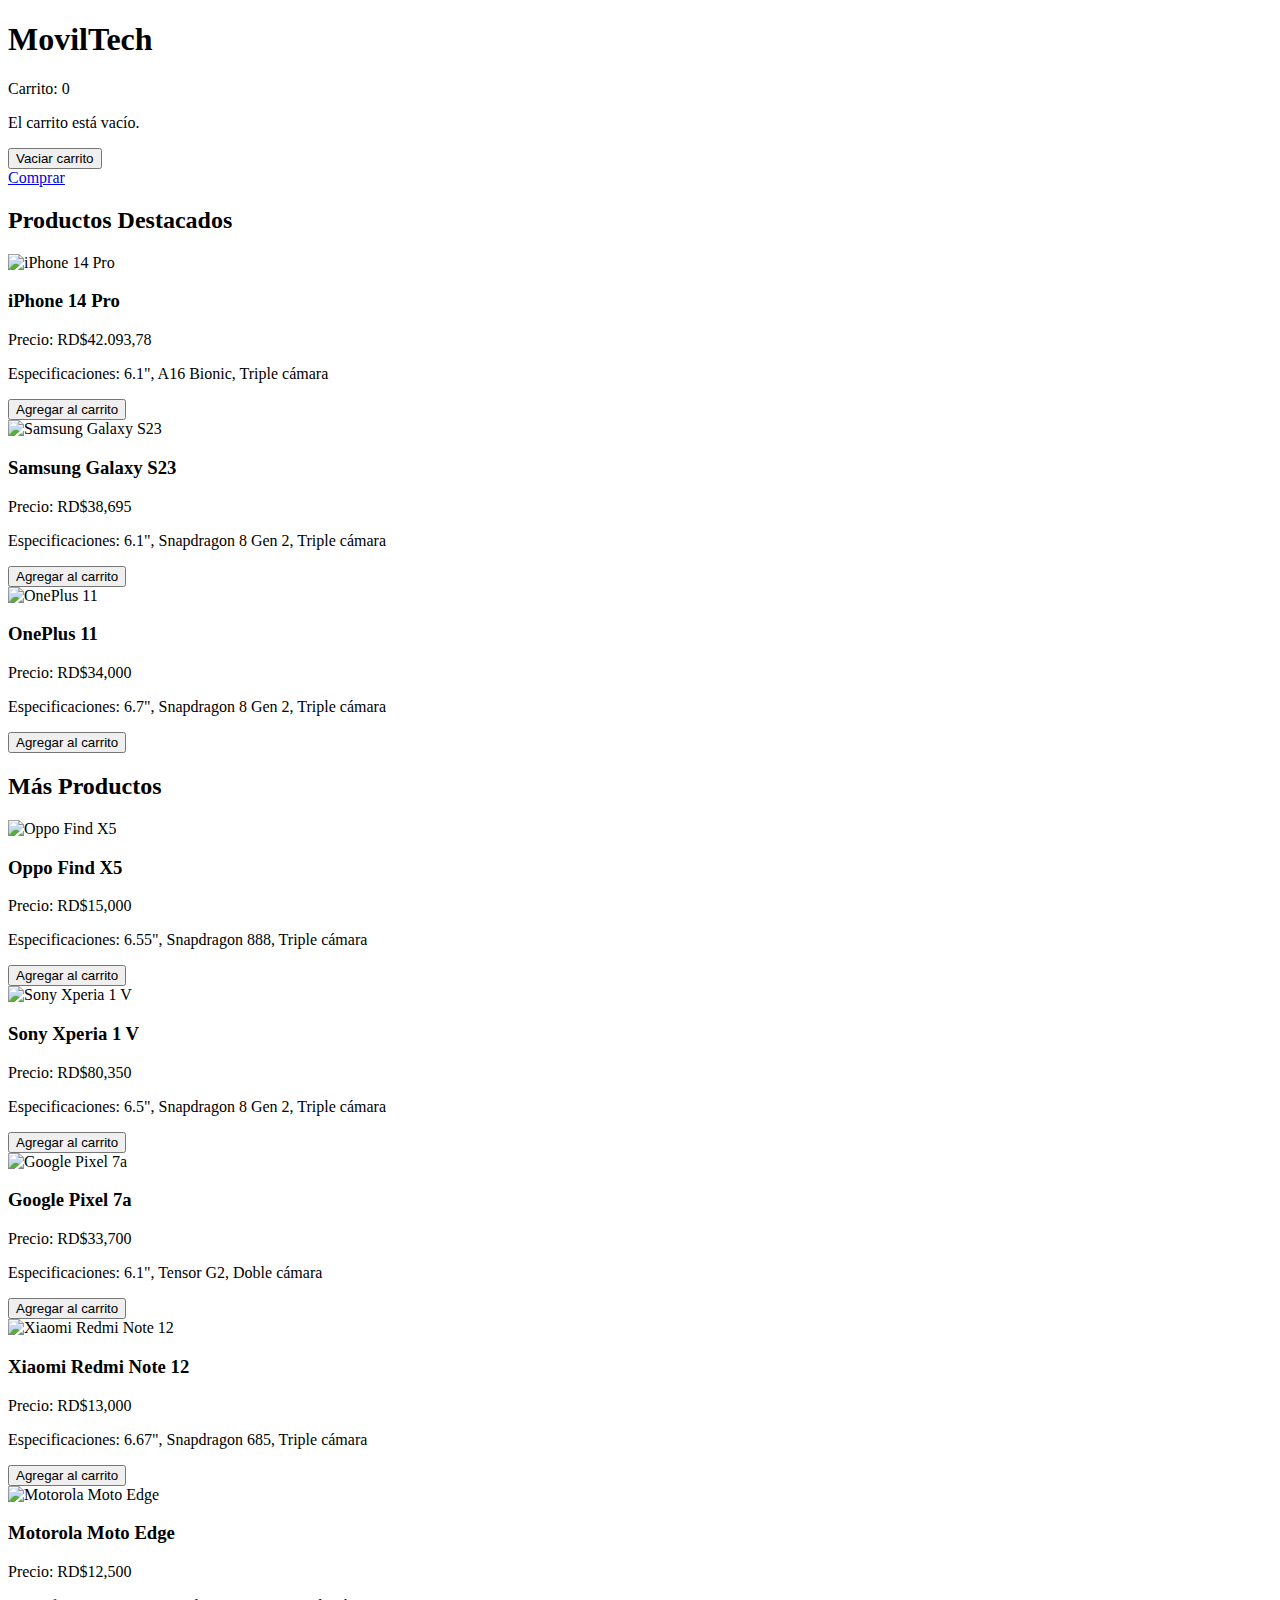
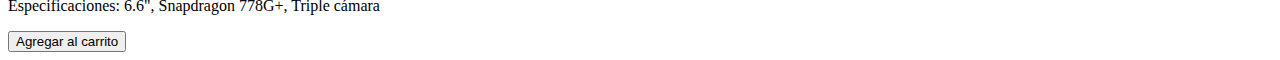
==== index.html @ b6d38c27 "Create index.html" ====
<!DOCTYPE html>
<html lang="es">
<head>
    <meta charset="UTF-8">
    <meta name="viewport" content="width=device-width, initial-scale=1.0">
    <title>MovilTech - Venta de Celulares</title>
    <link rel="stylesheet" href="styles.css">
</head>
<body>
    <header>
        <h1>MovilTech</h1>
        <nav>
            <div class="cart">
                <span> Carrito: <span id="cart-count">0</span></span>
                <div id="cart-items" class="cart-items">
                    <p>El carrito está vacío.</p>
                </div>
                <button onclick="vaciarCarrito()" class="btn-vaciar">Vaciar carrito</button>
            </div>
            <a href="compra.html" class="btn-comprar">Comprar</a>
        </nav>
    </header>

    <section class="destacados">
        <h2>Productos Destacados</h2>
        <div class="productos">
            <div class="producto">
                <img src="https://pisces.bbystatic.com/image2/BestBuy_US/images/products/6487/6487256_sd.jpg" alt="iPhone 14 Pro">
                <h3>iPhone 14 Pro</h3>
                <p>Precio: RD$42.093,78</p>
                <p>Especificaciones: 6.1", A16 Bionic, Triple cámara</p>
                <button onclick="agregarAlCarrito('iPhone 14 Pro', 42093.78)">Agregar al carrito</button>
            </div>
            <div class="producto">
                <img src="https://th.bing.com/th/id/OIP.qQzWuyK_9VD1KFDlVHQRAQHaHk?rs=1&pid=ImgDetMain" alt="Samsung Galaxy S23">
                <h3>Samsung Galaxy S23</h3>
                <p>Precio: RD$38,695</p>
                <p>Especificaciones: 6.1", Snapdragon 8 Gen 2, Triple cámara</p>
                <button onclick="agregarAlCarrito('Samsung Galaxy S23', 38695)">Agregar al carrito</button>
            </div>
            <div class="producto">
                <img src="https://gadgetgang.com/wp-content/uploads/2022/12/OnePlus-11-Official-Render-scaled.jpg" alt="OnePlus 11">
                <h3>OnePlus 11</h3>
                <p>Precio: RD$34,000</p>
                <p>Especificaciones: 6.7", Snapdragon 8 Gen 2, Triple cámara</p>
                <button onclick="agregarAlCarrito('OnePlus 11', 749)">Agregar al carrito</button>
            </div>
        </div>
    </section>

    <section class="mas-productos">
        <h2>Más Productos</h2>
        <div class="productos">
            <div class="producto">
                <img src="https://www.mobiledokan.co/wp-content/uploads/2022/01/Oppo-Find-X5-Lite-Starlight-Black.jpg" alt="Oppo Find X5">
                <h3>Oppo Find X5</h3>
                <p>Precio: RD$15,000</p>
                <p>Especificaciones: 6.55", Snapdragon 888, Triple cámara</p>
                <button onclick="agregarAlCarrito('Oppo Find X5', 699)">Agregar al carrito</button>
            </div>
            <div class="producto">
                <img src="https://th.bing.com/th/id/OIP.ZfxB351esPz5O6gHCDt9mQHaF8?rs=1&pid=ImgDetMain" alt="Sony Xperia 1 V">
                <h3>Sony Xperia 1 V</h3>
                <p>Precio: RD$80,350</p>
                <p>Especificaciones: 6.5", Snapdragon 8 Gen 2, Triple cámara</p>
                <button onclick="agregarAlCarrito('Sony Xperia 1 V', 1299)">Agregar al carrito</button>
            </div>
            <div class="producto">
                <img src="https://cdn-files.kimovil.com/default/0008/69/thumb_768864_default_big.jpg" alt="Google Pixel 7a">
                <h3>Google Pixel 7a</h3>
                <p>Precio: RD$33,700</p>
                <p>Especificaciones: 6.1", Tensor G2, Doble cámara</p>
                <button onclick="agregarAlCarrito('Google Pixel 7a', 499)">Agregar al carrito</button>
            </div>
            <div class="producto">
                <img src="https://i5.walmartimages.com.mx/mg/gm/3pp/asr/f29de06f-6d8f-48cb-b031-cdaabdc68de3.5e819b49ab8be931e2539dd08eb6fae5.jpeg?odnHeight=2000&odnWidth=2000&odnBg=ffffff" alt="Xiaomi Redmi Note 12">
                <h3>Xiaomi Redmi Note 12</h3>
                <p>Precio: RD$13,000</p>
                <p>Especificaciones: 6.67", Snapdragon 685, Triple cámara</p>
                <button onclick="agregarAlCarrito('Xiaomi Redmi Note 12', 299)">Agregar al carrito</button>
            </div>
            <div class="producto">
                <img src="https://pisces.bbystatic.com/image2/BestBuy_US/images/products/6447/6447541cv11d.jpg" alt="Motorola Moto Edge">
                <h3>Motorola Moto Edge</h3>
                <p>Precio: RD$12,500</p>
                <p>Especificaciones: 6.6", Snapdragon 778G+, Triple cámara</p>
                <button onclick="agregarAlCarrito('Motorola Moto Edge', 399)">Agregar al carrito</button>
            </div>
        </div>
    </section>

    <script src="script.js"></script>
</body>
</html>
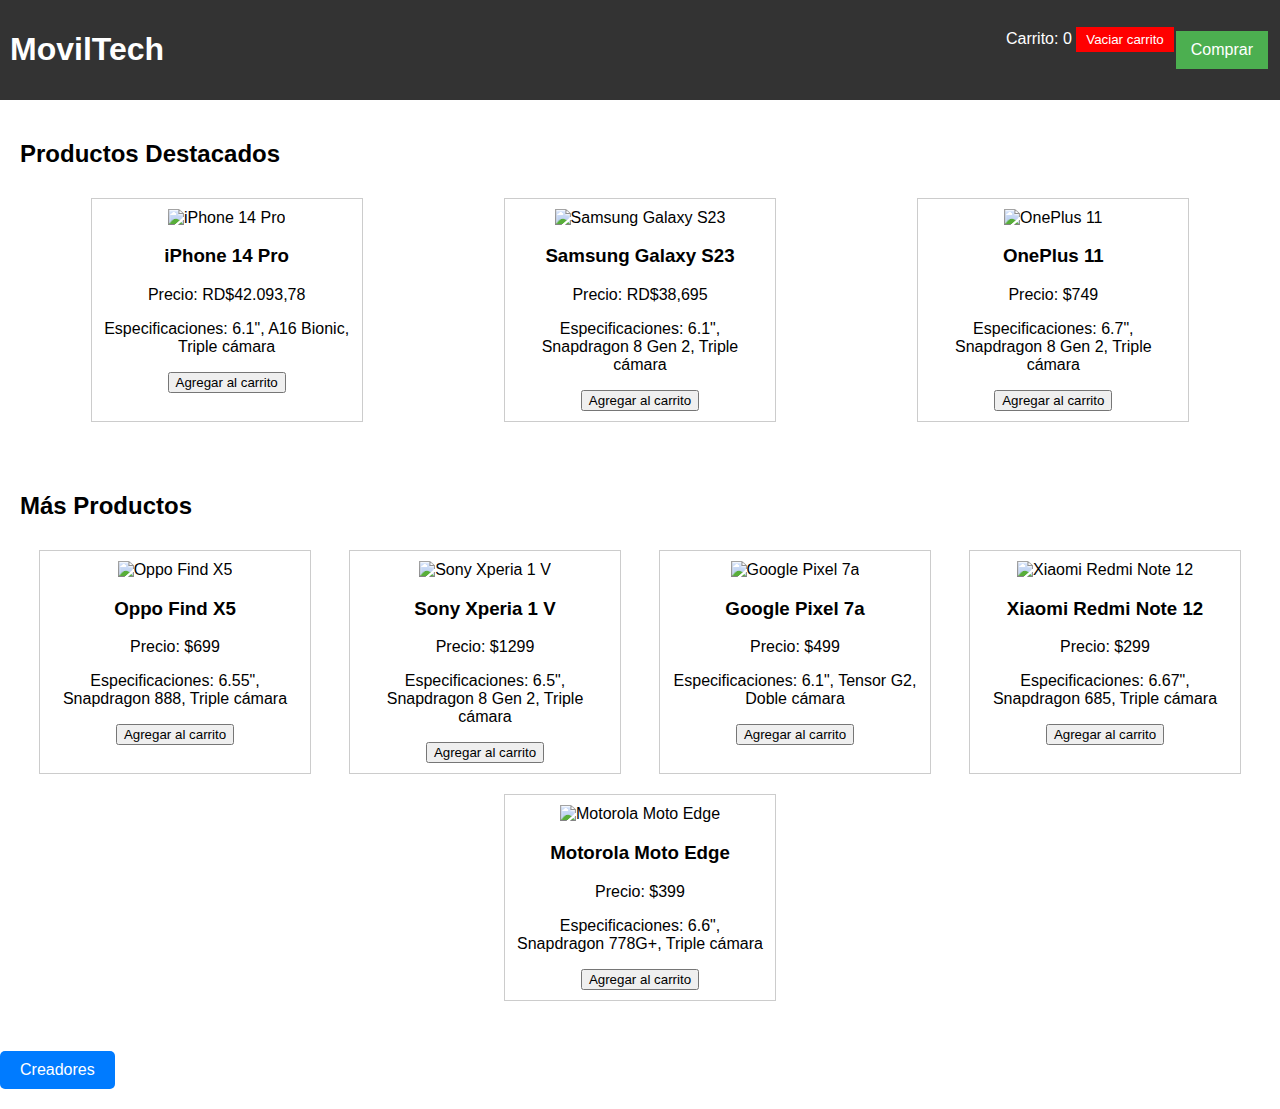
==== commit 08e2cd8a: "Update index.html" ====
--- a/index.html
+++ b/index.html
@@ -41,7 +41,7 @@
             <div class="producto">
                 <img src="https://gadgetgang.com/wp-content/uploads/2022/12/OnePlus-11-Official-Render-scaled.jpg" alt="OnePlus 11">
                 <h3>OnePlus 11</h3>
-                <p>Precio: RD$34,000</p>
+                <p>Precio: $749</p>
                 <p>Especificaciones: 6.7", Snapdragon 8 Gen 2, Triple cámara</p>
                 <button onclick="agregarAlCarrito('OnePlus 11', 749)">Agregar al carrito</button>
             </div>
@@ -54,41 +54,45 @@
             <div class="producto">
                 <img src="https://www.mobiledokan.co/wp-content/uploads/2022/01/Oppo-Find-X5-Lite-Starlight-Black.jpg" alt="Oppo Find X5">
                 <h3>Oppo Find X5</h3>
-                <p>Precio: RD$15,000</p>
+                <p>Precio: $699</p>
                 <p>Especificaciones: 6.55", Snapdragon 888, Triple cámara</p>
                 <button onclick="agregarAlCarrito('Oppo Find X5', 699)">Agregar al carrito</button>
             </div>
             <div class="producto">
                 <img src="https://th.bing.com/th/id/OIP.ZfxB351esPz5O6gHCDt9mQHaF8?rs=1&pid=ImgDetMain" alt="Sony Xperia 1 V">
                 <h3>Sony Xperia 1 V</h3>
-                <p>Precio: RD$80,350</p>
+                <p>Precio: $1299</p>
                 <p>Especificaciones: 6.5", Snapdragon 8 Gen 2, Triple cámara</p>
                 <button onclick="agregarAlCarrito('Sony Xperia 1 V', 1299)">Agregar al carrito</button>
             </div>
             <div class="producto">
                 <img src="https://cdn-files.kimovil.com/default/0008/69/thumb_768864_default_big.jpg" alt="Google Pixel 7a">
                 <h3>Google Pixel 7a</h3>
-                <p>Precio: RD$33,700</p>
+                <p>Precio: $499</p>
                 <p>Especificaciones: 6.1", Tensor G2, Doble cámara</p>
                 <button onclick="agregarAlCarrito('Google Pixel 7a', 499)">Agregar al carrito</button>
             </div>
             <div class="producto">
                 <img src="https://i5.walmartimages.com.mx/mg/gm/3pp/asr/f29de06f-6d8f-48cb-b031-cdaabdc68de3.5e819b49ab8be931e2539dd08eb6fae5.jpeg?odnHeight=2000&odnWidth=2000&odnBg=ffffff" alt="Xiaomi Redmi Note 12">
                 <h3>Xiaomi Redmi Note 12</h3>
-                <p>Precio: RD$13,000</p>
+                <p>Precio: $299</p>
                 <p>Especificaciones: 6.67", Snapdragon 685, Triple cámara</p>
                 <button onclick="agregarAlCarrito('Xiaomi Redmi Note 12', 299)">Agregar al carrito</button>
             </div>
             <div class="producto">
                 <img src="https://pisces.bbystatic.com/image2/BestBuy_US/images/products/6447/6447541cv11d.jpg" alt="Motorola Moto Edge">
                 <h3>Motorola Moto Edge</h3>
-                <p>Precio: RD$12,500</p>
+                <p>Precio: $399</p>
                 <p>Especificaciones: 6.6", Snapdragon 778G+, Triple cámara</p>
                 <button onclick="agregarAlCarrito('Motorola Moto Edge', 399)">Agregar al carrito</button>
             </div>
         </div>
     </section>
 
+    <footer>
+        <a href="creadores.html" class="btn-creadores">Creadores</a>
+    </footer>
+
     <script src="script.js"></script>
 </body>
 </html>
--- a/styles.css
+++ b/styles.css
@@ -0,0 +1,118 @@
+body {
+    font-family: sans-serif;
+    margin: 0;
+    padding: 0;
+}
+
+header {
+    background-color: #333;
+    color: white;
+    padding: 10px;
+    display: flex;
+    justify-content: space-between;
+    align-items: center;
+}
+
+nav {
+    display: flex;
+}
+
+.cart {
+    position: relative;
+}
+
+.cart-items {
+    position: absolute;
+    top: 100%;
+    right: 0;
+    background-color: white;
+    color: black;
+    border: 1px solid #ccc;
+    padding: 10px;
+    display: none;
+}
+
+.cart:hover .cart-items {
+    display: block;
+}
+
+.productos {
+    display: flex;
+    flex-wrap: wrap;
+    justify-content: space-around;
+}
+
+.producto {
+    border: 1px solid #ccc;
+    padding: 10px;
+    margin: 10px;
+    width: 250px;
+    text-align: center;
+}
+
+.producto img {
+    max-width: 100%;
+    height: auto;
+}
+
+.btn-vaciar {
+    background-color: #f00;
+    color: white;
+    border: none;
+    padding: 5px 10px;
+    cursor: pointer;
+}
+
+.btn-comprar {
+    background-color: #4CAF50;
+    color: white;
+    border: none;
+    padding: 10px 15px;
+    text-align: center;
+    text-decoration: none;
+    display: inline-block;
+    font-size: 16px;
+    margin: 4px 2px;
+    cursor: pointer;
+}
+
+.destacados, .mas-productos {
+    padding: 20px;
+}
+
+
+.creadores {
+    display: flex;
+    justify-content: space-around;
+    padding: 20px;
+}
+
+.creador {
+    text-align: center;
+}
+
+.creador img {
+    width: 200px;
+    height: 200px;
+    border-radius: 50%;
+    object-fit: cover;
+}
+
+.btn-creadores {
+    background-color: #007bff; 
+    color: white;
+    border: none;
+    padding: 10px 20px;
+    text-align: center;
+    text-decoration: none;
+    display: inline-block;
+    font-size: 16px;
+    margin: 20px auto; 
+    cursor: pointer;
+    border-radius: 5px; 
+    transition: background-color 0.3s ease; 
+}
+
+.btn-creadores:hover {
+    background-color: #0056b3; 
+}
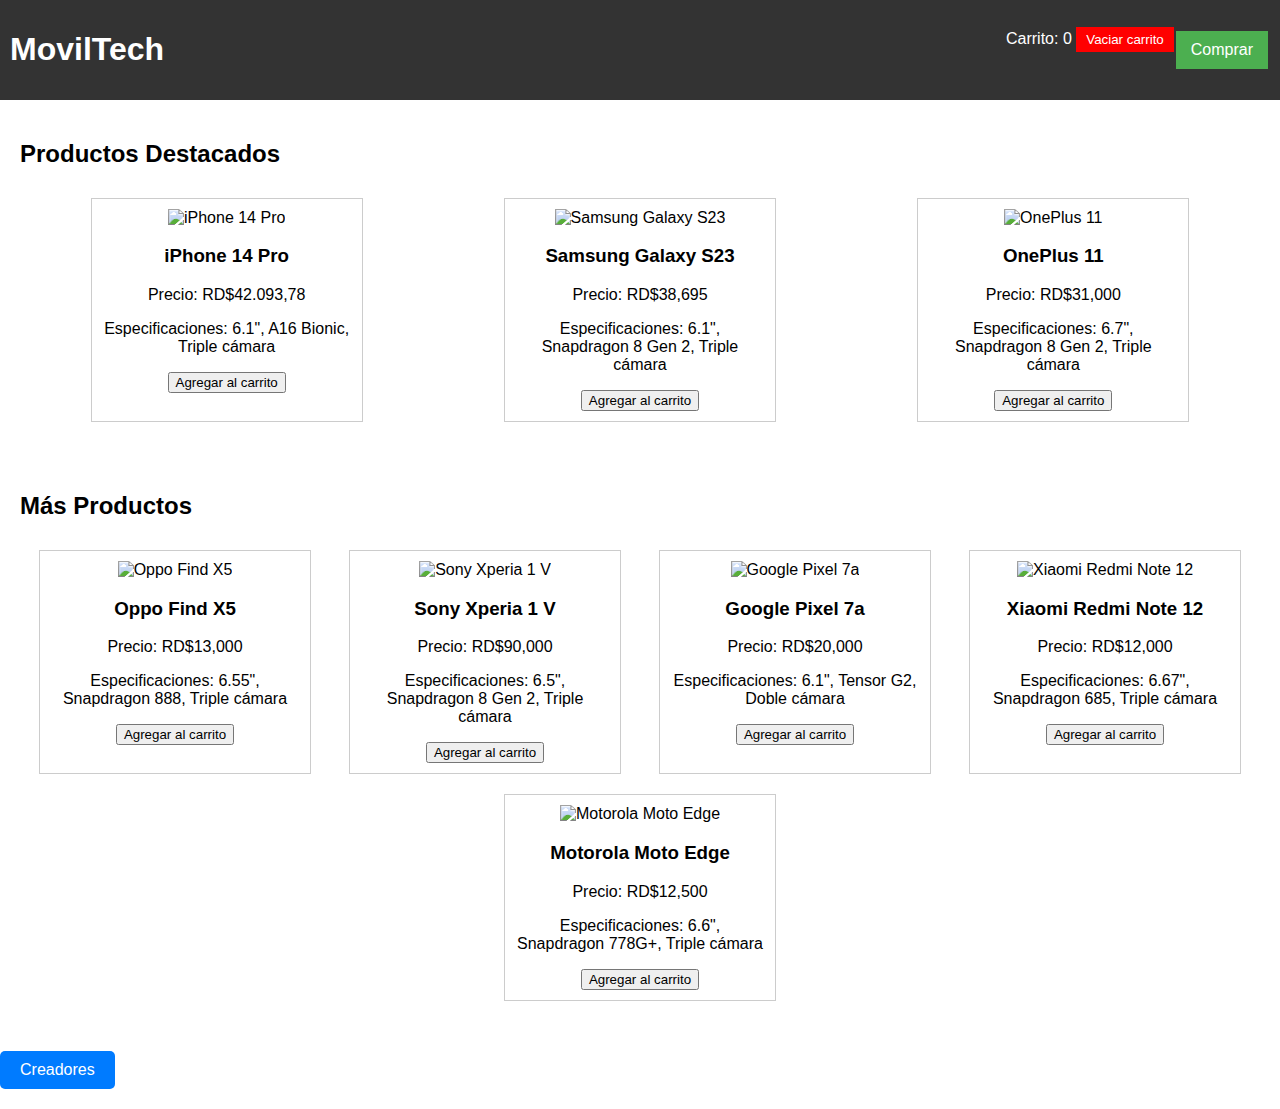
==== commit e1868b24: "Update index.html" ====
--- a/index.html
+++ b/index.html
@@ -41,7 +41,7 @@
             <div class="producto">
                 <img src="https://gadgetgang.com/wp-content/uploads/2022/12/OnePlus-11-Official-Render-scaled.jpg" alt="OnePlus 11">
                 <h3>OnePlus 11</h3>
-                <p>Precio: $749</p>
+                <p>Precio: RD$31,000</p>
                 <p>Especificaciones: 6.7", Snapdragon 8 Gen 2, Triple cámara</p>
                 <button onclick="agregarAlCarrito('OnePlus 11', 749)">Agregar al carrito</button>
             </div>
@@ -54,35 +54,35 @@
             <div class="producto">
                 <img src="https://www.mobiledokan.co/wp-content/uploads/2022/01/Oppo-Find-X5-Lite-Starlight-Black.jpg" alt="Oppo Find X5">
                 <h3>Oppo Find X5</h3>
-                <p>Precio: $699</p>
+                <p>Precio: RD$13,000</p>
                 <p>Especificaciones: 6.55", Snapdragon 888, Triple cámara</p>
                 <button onclick="agregarAlCarrito('Oppo Find X5', 699)">Agregar al carrito</button>
             </div>
             <div class="producto">
                 <img src="https://th.bing.com/th/id/OIP.ZfxB351esPz5O6gHCDt9mQHaF8?rs=1&pid=ImgDetMain" alt="Sony Xperia 1 V">
                 <h3>Sony Xperia 1 V</h3>
-                <p>Precio: $1299</p>
+                <p>Precio: RD$90,000</p>
                 <p>Especificaciones: 6.5", Snapdragon 8 Gen 2, Triple cámara</p>
                 <button onclick="agregarAlCarrito('Sony Xperia 1 V', 1299)">Agregar al carrito</button>
             </div>
             <div class="producto">
                 <img src="https://cdn-files.kimovil.com/default/0008/69/thumb_768864_default_big.jpg" alt="Google Pixel 7a">
                 <h3>Google Pixel 7a</h3>
-                <p>Precio: $499</p>
+                <p>Precio: RD$20,000</p>
                 <p>Especificaciones: 6.1", Tensor G2, Doble cámara</p>
                 <button onclick="agregarAlCarrito('Google Pixel 7a', 499)">Agregar al carrito</button>
             </div>
             <div class="producto">
                 <img src="https://i5.walmartimages.com.mx/mg/gm/3pp/asr/f29de06f-6d8f-48cb-b031-cdaabdc68de3.5e819b49ab8be931e2539dd08eb6fae5.jpeg?odnHeight=2000&odnWidth=2000&odnBg=ffffff" alt="Xiaomi Redmi Note 12">
                 <h3>Xiaomi Redmi Note 12</h3>
-                <p>Precio: $299</p>
+                <p>Precio: RD$12,000</p>
                 <p>Especificaciones: 6.67", Snapdragon 685, Triple cámara</p>
                 <button onclick="agregarAlCarrito('Xiaomi Redmi Note 12', 299)">Agregar al carrito</button>
             </div>
             <div class="producto">
                 <img src="https://pisces.bbystatic.com/image2/BestBuy_US/images/products/6447/6447541cv11d.jpg" alt="Motorola Moto Edge">
                 <h3>Motorola Moto Edge</h3>
-                <p>Precio: $399</p>
+                <p>Precio: RD$12,500</p>
                 <p>Especificaciones: 6.6", Snapdragon 778G+, Triple cámara</p>
                 <button onclick="agregarAlCarrito('Motorola Moto Edge', 399)">Agregar al carrito</button>
             </div>
